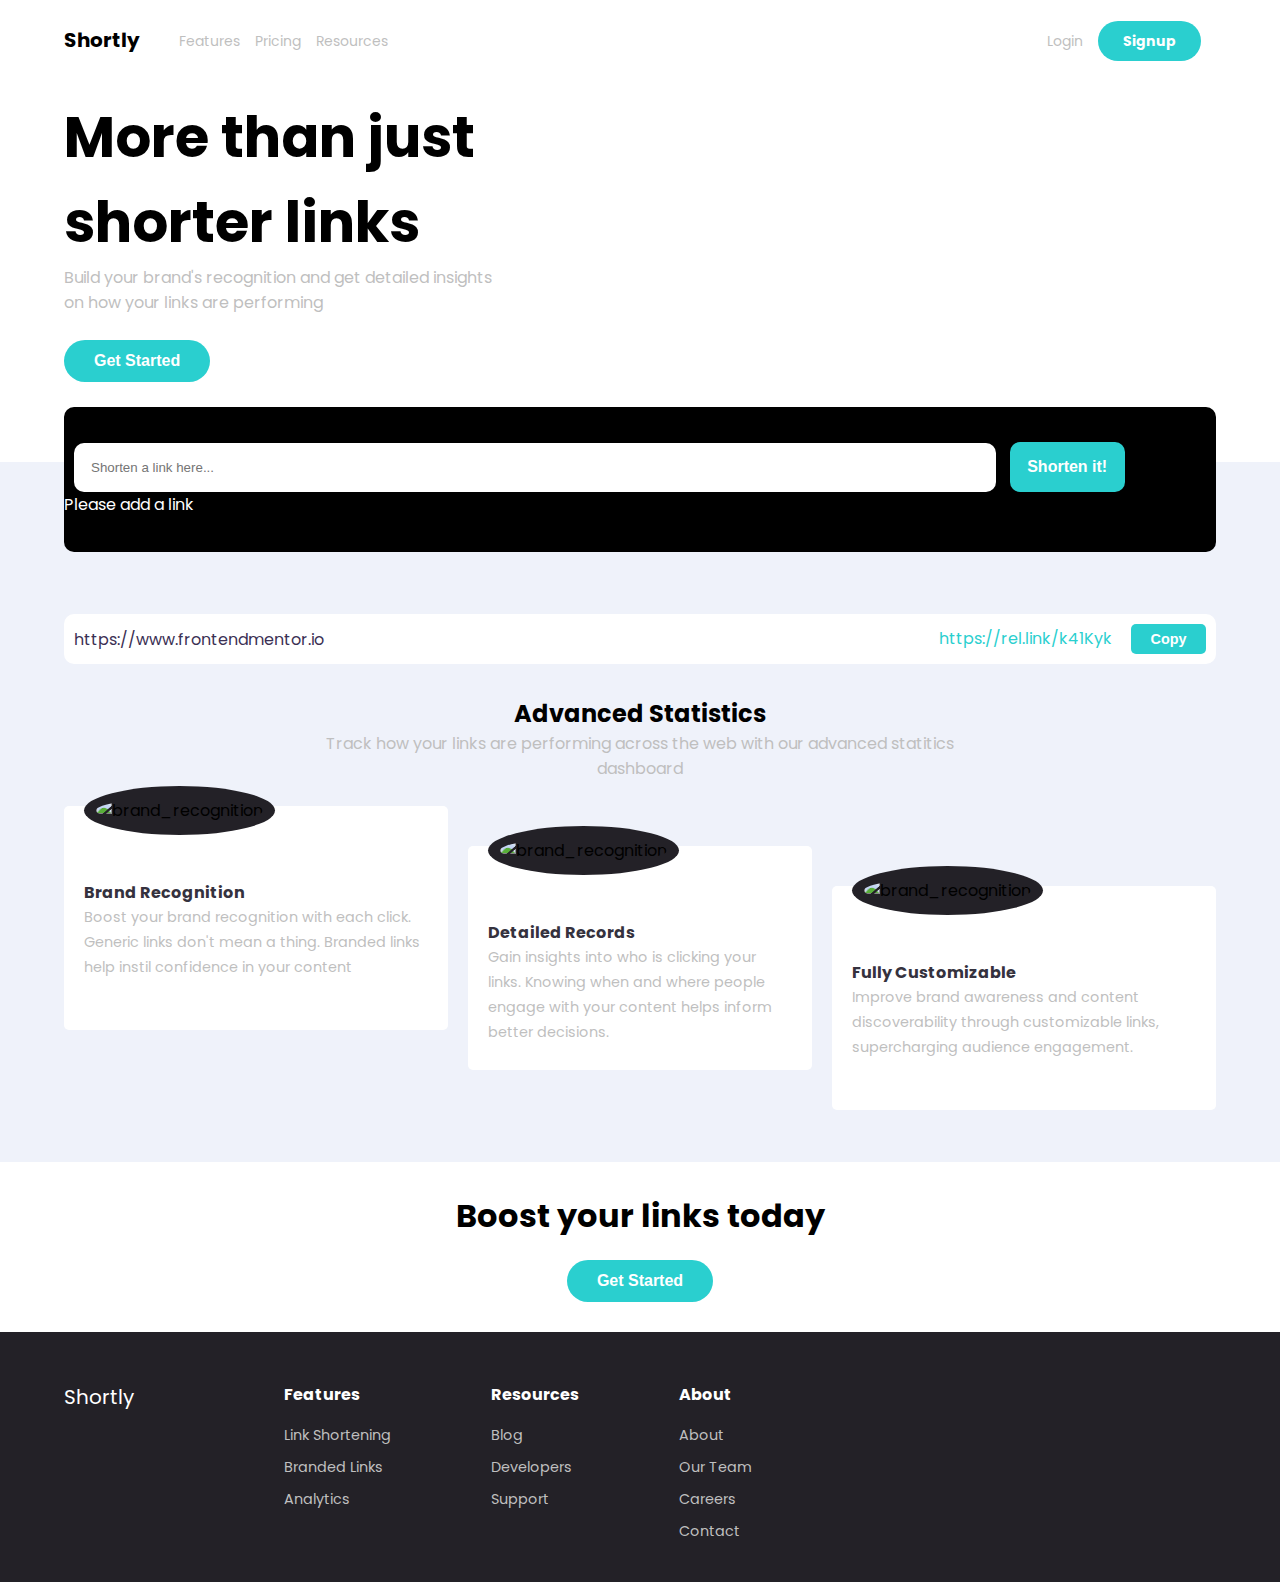
==== index.html @ edd29ebb "add files" ====
<!DOCTYPE html>
<html lang="en">

<head>
  <meta charset="UTF-8">
  <meta name="viewport" content="width=device-width, initial-scale=1.0">
  <link rel="icon" type="image/png" sizes="32x32" href="./images/favicon-32x32.png">
  <title>Frontend Mentor | Shortly URL shortening API Challenge</title>
  <script src="https://kit.fontawesome.com/6f44ec60a1.js" crossorigin="anonymous"></script>
  <link rel="stylesheet" href="styles/loader.css">
  <link rel="stylesheet" href="styles/style.css">
</head>

<body>


  <header>
    <div class="container">
      <div class="mobile_nav">
        <nav>
          <div class="logo_closebtn">
            <a id="logo" href="#">Shortly</a>
            <div id="toggler">
              <div class="hamburger"></div>
              <div class="hamburger"></div>
              <div class="hamburger"></div>
            </div>
          </div>


          <div class="nav_myLinks">
            <ul class="main_links">
              <li><a href="#">Features</a></li>
              <li><a href="#">Pricing</a></li>
              <li><a href="#">Resources</a></li>
            </ul>
            <hr>
            <ul class="nav_buttons">
              <li><a class="" href="#">Login</a></li>
              <li><a class="btn" href="#">Signup</a></li>
            </ul>
          </div>
        </nav>
      </div>

      <section class="hero">
        <div class="hero_text">
          <h1>More than just shorter links</h1>
          <p>Build your brand's recognition and get detailed insights on how your links are performing</p>
          <button type="button" class="btn">Get Started</button>
        </div>

        <div class="img_container">
          <img src="./assets/images/illustration-working.svg" alt="">
        </div>
      </section>
    </div>

  </header>


  <section class="service_details_section">
    <div class="container">
      <div id="form_area">
        <div id="overlay"></div>
        <form id="myForm">
          <input type="text" id="userUrl" placeholder="Shorten a link here...">
         
          <button type="submit" id="sumit_btn" class="btn">
            <span id="submit_btn_text"> Shorten it!</span>
            <img id="spinner" src="./assets/svg-loaders/oval.svg" alt="" hidden>
          </button>
          <span id="err">Please add a link</span>
        </form>
      </div>

      <ul id="url_ouput">
        <li>
          <p class="original_link">https://www.frontendmentor.io</p>
          <div>
            <span class="short_link">https://rel.link/k41Kyk</span>
            <button class="btn copy_btn">Copy</button>
          </div>
        </li>

      </ul>

      <div id="advanced_trackLinks">
        <h2 id="advanced">Advanced Statistics</h2>
        <p id="track_links">Track how your links are performing across the web with our advanced statitics dashboard</p>
      </div>

      <hr>
      <div class="cards_area">
        <div class="cards" id="card_one">
          <img src="./assets/images/icon-brand-recognition.svg" alt="brand_recognition">
          <h3>Brand Recognition</h3>
          <p>Boost your brand recognition with each click. Generic links don't mean a thing. Branded links help instil
            confidence in your content</p>
        </div>
        <div class="cards" id="card_two">
          <img src="./assets/images/icon-detailed-records.svg" alt="brand_recognition">
          <h3>Detailed Records</h3>
          <p> Gain insights into who is clicking your links. Knowing when and where
            people engage with your content helps inform better decisions.</p>
        </div>
        <div class="cards" id="card_three">
          <img src="./assets/images/icon-fully-customizable.svg" alt="brand_recognition">
          <h3>Fully Customizable</h3>
          <p> Improve brand awareness and content discoverability through customizable
            links, supercharging audience engagement.</p>
        </div>
      </div>
    </div>


  </section>

  <section id="boost">
    <div class="container">
      <h1>Boost your links today</h1>
      <button class="btn">Get Started</button>
    </div>
  </section>

  <footer>
    <div class="container">
      <div id="footer_logo">
        <a href="#">Shortly</a>
      </div>
      <div class="links">
        <div id="features">
          <h4>Features</h4>
          <ul>
            <li><a href="#">Link Shortening</a></li>
            <li><a href="#">Branded Links</a></li>
            <li><a href="#">Analytics</a></li>
          </ul>
        </div>
        <div id="resources">
          <h4>Resources</h4>
          <ul>
            <li><a href="#">Blog</a></li>
            <li><a href="#">Developers</a></li>
            <li><a href="#">Support</a></li>
          </ul>
        </div>
        <div id="company">
          <h4>About</h4>
          <ul>
            <li><a href="#">About</a></li>
            <li><a href="#">Our Team</a></li>
            <li><a href="#">Careers</a></li>
            <li><a href="#">Contact</a></li>
          </ul>
        </div>
        <div id="socials">
          <ul>
            <li><a href="#"><i class="fa-brands fa-facebook-square"></i></a></li>
            <li><a href="#"><i class="fa-brands fa-twitter"></i></a></li>
            <li><a href="#"><i class="fa-brands fa-pinterest"></i></a></li>
            <li><i class="fa-brands fa-instagram"></i></a></li>
            
            
            
            
          </ul>
        </div>
      </div>
   
    </div>

  </footer>




  <script src="./scripts/index.js"></script>

</body>

</html>
---- styles/style.css ----
@import url('https://fonts.googleapis.com/css2?family=Poppins:wght@500;700&display=swap');

/**************************
        Base Styles
*****************************/

:root {
    --cyan: hsl(180, 66%, 49%);
    --dark-violet: hsl(257, 27%, 26%);
    --red: hsl(0, 87%, 67%);
    --gray: hsl(0, 0%, 75%);
    --light-gray: hsl(224, 52%, 96%);
    --grayish-violet: hsl(257, 7%, 63%);
    --very-dark-blue: hsl(255, 11%, 22%);
    --very-dark-violet: hsl(260, 8%, 14%);
    --black: #000;
}

* {
    margin: 0;
    padding: 0;
    box-sizing: border-box;
}

body {
    padding: 10px 0 10px 0;
    font-size: 100%;
    font-family: 'Poppins', sans-serif;
}

.container {
    width: 90%;
    max-width: 1200px;
    margin: auto;
}

a {
    text-decoration: none;
    /* color: #fff; */
}

#logo {
    color: #000;
    font-size: 20px;
    font-weight: 700;
}

li {
    list-style: none;
}

.btn {
    background-color: var(--cyan);
    border: none;
    color: #fff !important;
    font-size: 1em;
    font-weight: 700;
    cursor: pointer;
    transition: .2s;
}  

.btn:hover {
    opacity: .6;
}

.nav_myLinks .btn {
    padding: 10px 25px;
    border-radius: 30px;
}

p {
    color: var(--gray);
}



/**************************
        Desktop Screens
*****************************/

@media (min-width: 800px) {

    /*************************
        Navigation Menu
    **************************/
    header {
        padding: 15px 0 50px 0;
    }
    #toggler {
        visibility: hidden;
    }

    nav {
        position: static;
        display: grid;
        grid-template-columns: 10% 90%;
    }

    nav .nav_myLinks {
        display: flex;
        justify-content: space-between;
    }

    .nav_buttons,
    .main_links {
        display: flex;
        justify-content: center;
        align-items: center;
    }

    .nav_myLinks li {
        padding: 0 15px 0 0;
    }
    .nav_myLinks li a {
        color:var(--gray);
        font-size: 14px;
        transition: .3s ease-in-out;
        
    }

    .nav_myLinks li a:hover {
        color:var(--black);
    }

    hr {
        display: none;
    }

    /**********************
        Hero Section
    **********************/

    .hero {
        display: grid;
        grid-template-columns: 50% 50%;
        justify-content: center;
        align-items: center;
        margin-top: 40px;
    }

    .hero_text {
        width: 450px;
    }

    .hero h1 {
        font-size: 3.5em;
    }

    .hero_text p {
        padding-right: 15px;
    }

    .hero .btn, #boost .btn {
        padding: 12px 30px;
        border-radius: 30px;
        margin-top: 25px;
    }

    .hero img {
        width: 100%;
        height: auto;
        z-index: -1;
    }

    /**********************
    service_details_section
    ***********************/

    .service_details_section {
        background: var(--light-gray);
        /* padding: 50px 0 ; */
        min-height: 700px;
    }

    #form_area {
        position: relative;
        /* background: url('/assets/images/bg-shorten-desktop.svg'), url('/assets/images/bg-shorten-desktop.svg'); */
        /* background-repeat: no-repeat; */
        /* background-attachment: scroll; */
        background: var(--black);
       padding: 35px 0;
       margin-top: 30px;
       overflow: hidden;
       border-radius: 10px;
       transform: translateY(-55px);
    }

    /* #overlay {
        position: absolute;
        left: 0;
        top: 0;
        right: 0;
        bottom: 0;
        background: var(--dark-violet);
        opacity: .8;
          z-index: 2; 
    } */

    #form_area input, #form_area .btn {
        display: inline-block;
        /* width: 100%; */
    }

    #form_area input {
        width: 80%;
        margin: 0 10px;
        padding: 17px;
        border: none;
        border-radius: 10px;
    }

    #form_area .btn {
        font-size: 1em !important;
        padding: 15px !important;
        border-radius: 10px;
        /* display: block; */
        min-width: 10%;
        min-height: 50px;
    }

    #form_area #err {
        color: #fff;
        display: block;
    }

    #spinner {
        height: 25px;
        width: 25px;
        position: absolute;
        top: 52px;
        right: 125px
    }

    #advanced_trackLinks {
        text-align: center;
        padding: 25px 250px;
    }

    .service_details_section p {
        color: var(--gray);
    }

    #url_ouput li {
        background-color: #fff;
        display: flex; 
        justify-content: space-between;
         align-items: center;
         border-radius: 10px;
         padding: 10px;
         margin: 7px 0;
    }

    #url_ouput li .original_link {
        color: var(--dark-violet);
    }

    #url_ouput li .short_link {
        color: var(--cyan);
        margin: 0 15px;
    }

    #url_ouput li .copy_btn {
        font-size: .9em !important;
        padding: 7px 15px;
        border-radius: 5px;
        width: 75px;
    }

    .cards_area {
        display: grid;
        grid-template-columns: 1fr 1fr 1fr;
 
    }
    
    .cards {
        background: #fff;
        text-align: left;
        padding: 25px 20px;
        /* line-height: 30px; */
        max-height: 250px;
        border-radius: 5px;
    }

    .cards h3 {
        font-size: 1em;
        color: var(--very-dark-blue);
    }

    .cards p {
        font-size: .9em;
        line-height: 25px;
    }

    /* hr {
        border: 1px solid red;
        display: block;
        width: 90%;
        bottom: 0px;
        background: red;
        position: absolute;
    } */

    .cards:nth-child(2) {
        margin: 0 20px;
    }

    #card_two {
        /* margin-top: 50px; */
        transform: translateY(40px);
    }

    #card_three {
        /* margin-bottom: ; */
        /* margin-top: 110px; */
        transform: translateY(80px);
    }

    .cards img {
        background-color: var(--very-dark-violet);
        border-radius: 50%;
        /* border: none !important; */
        padding: 12px;
        width: 47px;
        height: 47px;
        transform: translateY(-45px);
    }

    #boost .container {
        display: flex;
        align-items: center;
        justify-content: center;
        flex-direction: column;
        min-height: 170px;
    }

    #boost .container > * {
        margin: 10px 0;
    }

    footer {
        background: var(--very-dark-violet);
        min-height: 250px;
        padding-top: 50px;
    }

    footer .container {
        display: flex;
        gap: 150px;
        /* justify-content: space-evenly; */
    }

    footer .container .links {
        display: flex; 
        justify-content: space-between;
        gap: 100px;
    } 

    footer .container .links h4 {
        margin-bottom: 15px;
    }

    footer .container .links li {
        margin-bottom: 7px;
    }
    
    #footer_logo a {
        font-size: 20px;
    }

    #footer_logo a, 
    #features,
     #resources,
     #company {
         color: #fff;
     } 

     footer .container .links a {
         color: var(--gray);
         transition: .2s;
         font-size: .9em;
     }

     footer .container .links a:hover,  #socials img:hover {
        color: var(--cyan);
    }

    #socials ul {
        display: flex;
    }

    #socials i {
        color: #fff;
        padding: 0 10px;
        font-size: 20px;
    }

    footer #socials i:hover {
        color: var(--cyan);
        cursor: pointer;
    }
}


/**************************
        Mobile Screens
*****************************/

@media (max-width: 800px) {

    hr {
        /* display: block; */
        border-top: 1px solid grey;
        width: 50%;
        opacity: .2;
    }

    #toggler {
        visibility: visible;
    }

    .hamburger {
        width: 35px;
        height: 2px;
        background-color: black;
        margin: 6px 0;
    }

    #logo {
        font-size: 25px;
    }

    .logo_closebtn {
        display: flex;
        flex-direction: row;
        align-items: center;
        justify-content: space-between;
    }


    nav .nav_myLinks {
        position: fixed;
        /* color: #fff; */
        background: hsl(257, 27%, 26%);
        top: 60px;
        left: 25px;
        right: 25px;
        display: flex;
        flex-direction: column;
        align-items: center;
        gap: 20px;
        padding: 40px 0;
        border-radius: 10px;
        z-index: 1;
        opacity: 0;
        transition: 0.5s ease;
    }

    nav .nav_myLinks.active {
        top: calc(60px + 20px);
        opacity: 1;
        box-shadow: 0 0 10px 10px rgba(98, 100, 120, 0.2);
        pointer-events: all;
    }

    nav .nav_myLinks li {
        margin-bottom: 20px;
    }

    .nav_myLinks a {
        color: #fff;
    }

}
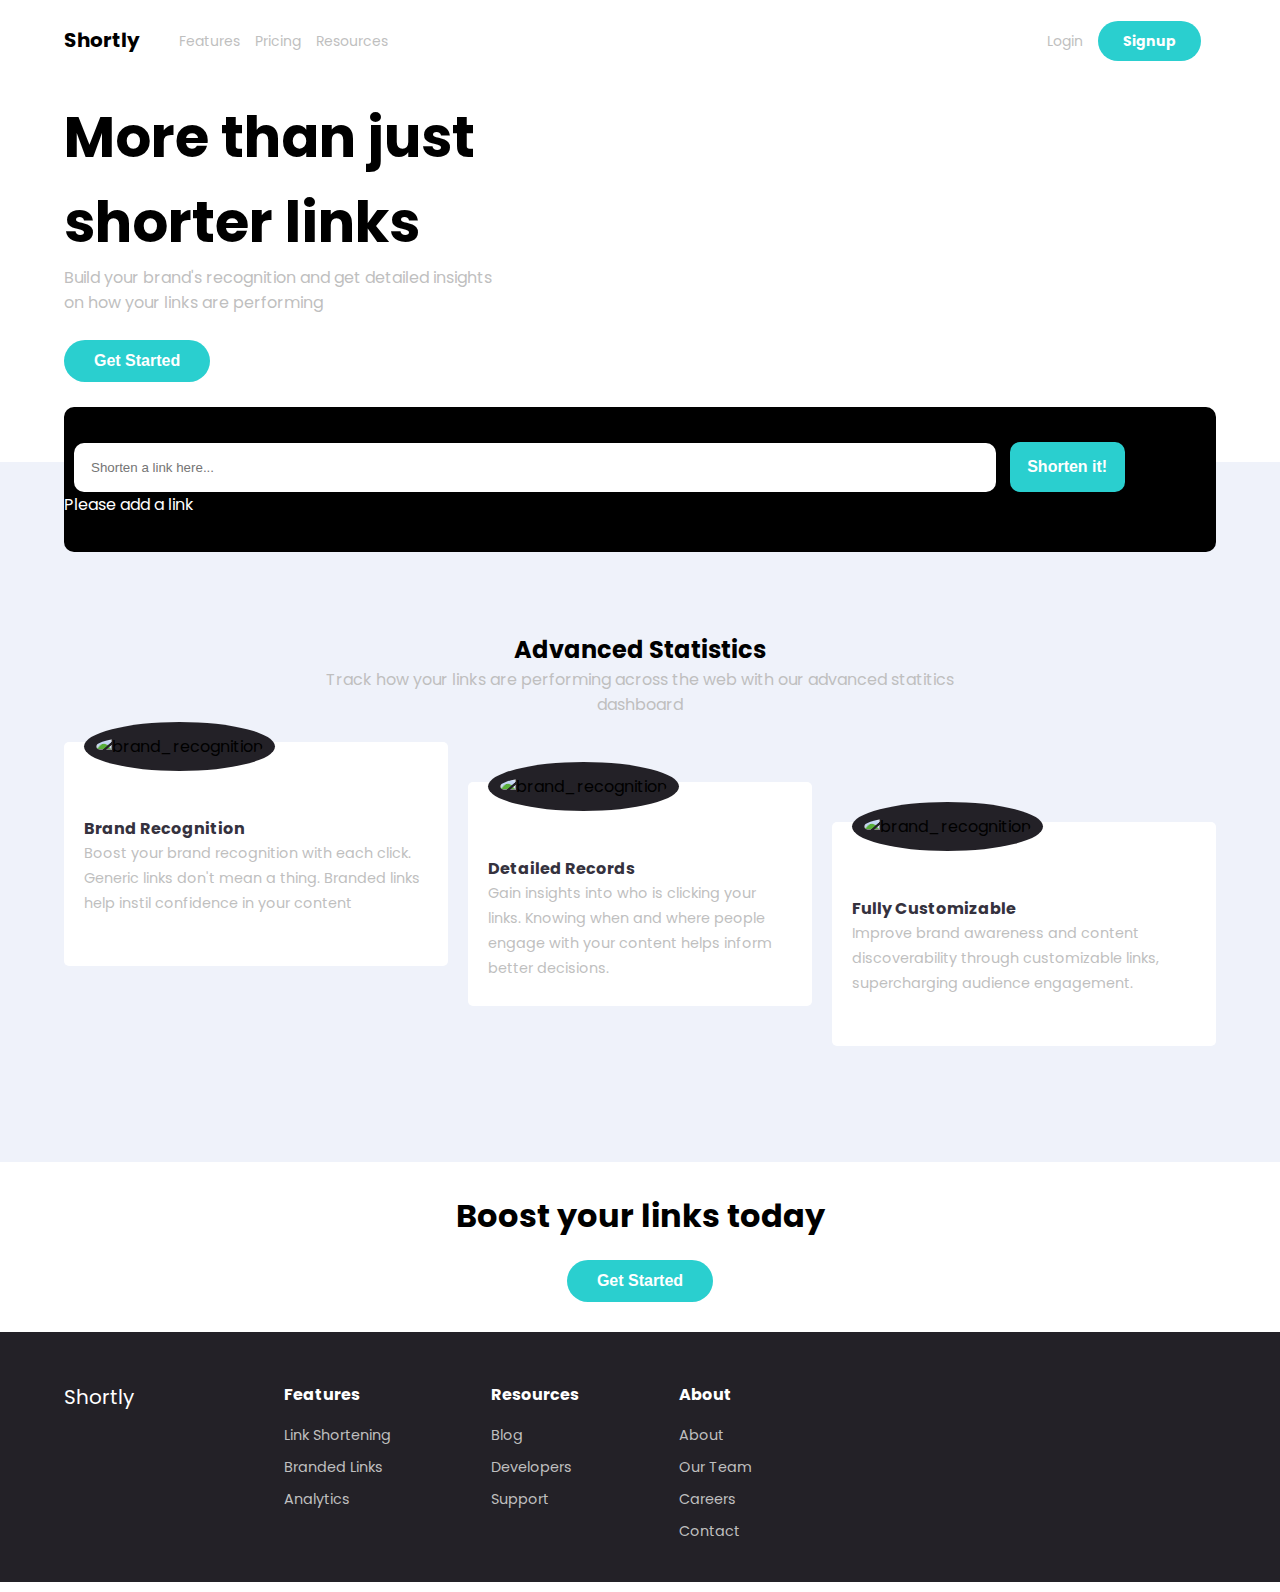
==== commit d6987948: "comment hardcode shortened link" ====
--- a/index.html
+++ b/index.html
@@ -75,13 +75,13 @@
       </div>
 
       <ul id="url_ouput">
-        <li>
+        <!-- <li>
           <p class="original_link">https://www.frontendmentor.io</p>
           <div>
             <span class="short_link">https://rel.link/k41Kyk</span>
             <button class="btn copy_btn">Copy</button>
           </div>
-        </li>
+        </li> -->
 
       </ul>
 
